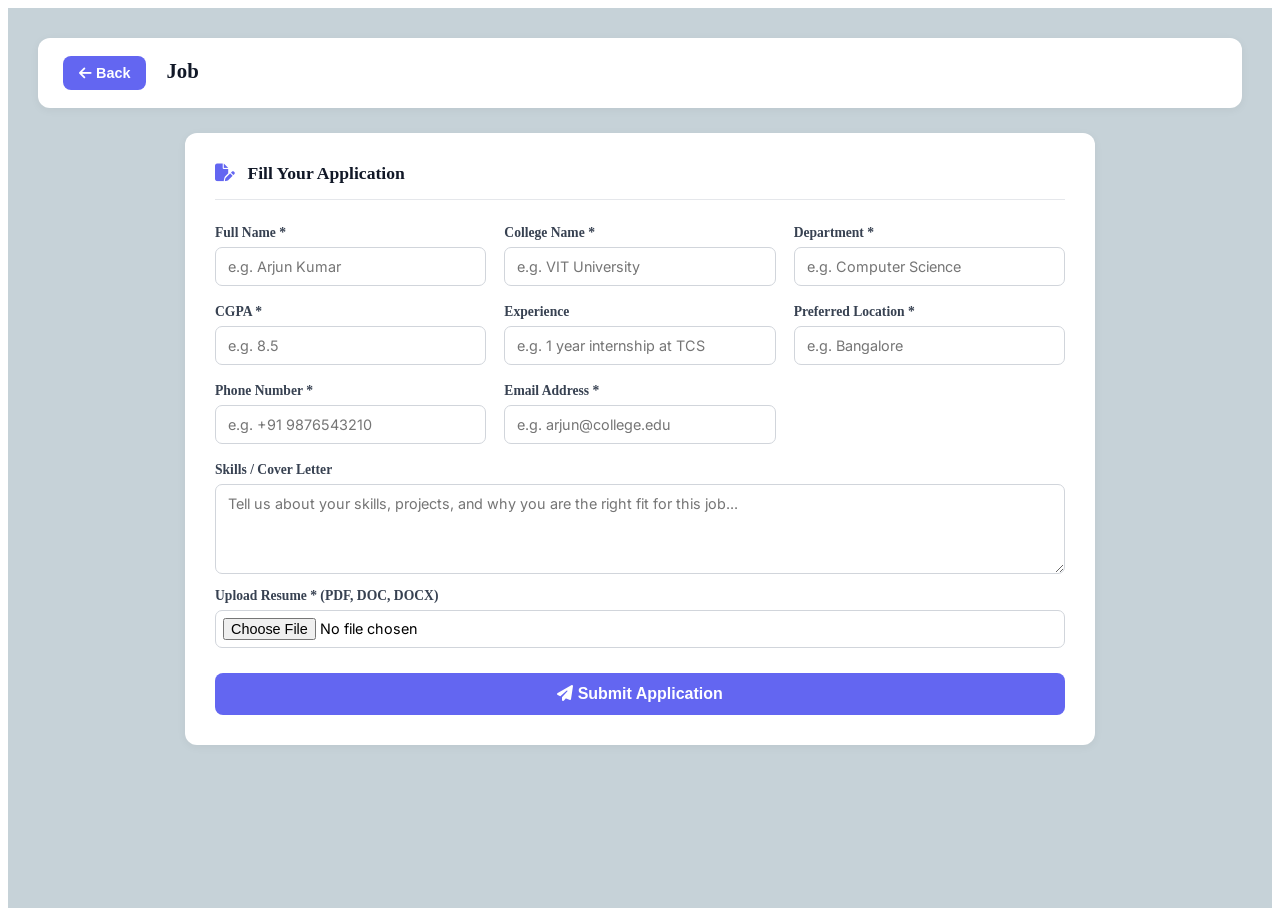
==== apply_job.html @ 4dcdec29 "clg palcement project" ====
<!DOCTYPE html>
<html lang="en">

<head>
    <meta charset="UTF-8">
    <meta name="viewport" content="width=device-width, initial-scale=1.0">
    <title>Apply for Job - College Portal</title>
    <link rel="stylesheet" href="stylee.css">
    <link rel="stylesheet" href="new_pages.css">
    <link rel="stylesheet" href="https://cdnjs.cloudflare.com/ajax/libs/font-awesome/6.5.0/css/all.min.css">
    <link href="https://fonts.googleapis.com/css2?family=Inter:wght@300;400;600&display=swap" rel="stylesheet">

    <style>

        /* Apply page outer wrapper */
        .apply-page {
            min-height: 100vh;
            background-color: rgb(198, 210, 216);
            padding: 30px;
            box-sizing: border-box;
        }

        /* Top header bar */
        .apply-header {
            background: white;
            border-radius: 12px;
            padding: 18px 25px;
            box-shadow: 0 2px 10px rgba(0,0,0,0.05);
            margin-bottom: 25px;
            display: flex;
            align-items: center;
            gap: 20px;
        }

        .apply-back-btn {
            background: #6366f1;
            color: white;
            border: none;
            border-radius: 8px;
            padding: 9px 16px;
            cursor: pointer;
            font-size: 0.9rem;
            font-weight: 600;
            white-space: nowrap;
        }

        .apply-back-btn:hover {
            background: #4338ca;
        }

        .apply-job-title {
            margin: 0;
            font-size: 1.3rem;
            color: #111827;
            text-transform: none;
        }

        .apply-company-name {
            margin: 4px 0 0 0;
            font-size: 0.9rem;
            color: #6b7280;
        }

        /* Company logo shown in header */
        .apply-company-logo {
            width: 55px;
            height: 55px;
            border-radius: 10px;
            object-fit: cover;
            flex-shrink: 0;
            display: none;
        }

        /* Form card */
        .apply-form-card {
            background: white;
            border-radius: 12px;
            padding: 30px;
            box-shadow: 0 2px 10px rgba(0,0,0,0.05);
            max-width: 850px;
            margin: 0 auto;
        }

        .apply-form-card h2 {
            margin: 0 0 25px 0;
            font-size: 1.1rem;
            color: #111827;
            text-transform: none;
            border-bottom: 1px solid #e5e7eb;
            padding-bottom: 15px;
        }

        /* Two-column grid for form fields */
        .apply-form-grid {
            display: grid;
            grid-template-columns: repeat(auto-fit, minmax(240px, 1fr));
            gap: 18px;
        }

        .apply-form-group {
            display: flex;
            flex-direction: column;
            gap: 6px;
        }

        .apply-form-group label {
            font-size: 0.85rem;
            font-weight: 600;
            color: #374151;
        }

        .apply-form-group input,
        .apply-form-group select,
        .apply-form-group textarea {
            padding: 10px 12px;
            border: 1px solid #d1d5db;
            border-radius: 7px;
            font-size: 0.9rem;
            font-family: 'Inter', sans-serif;
            margin: 0;
            width: 100%;
            box-sizing: border-box;
        }

        .apply-form-group input:focus,
        .apply-form-group select:focus,
        .apply-form-group textarea:focus {
            outline: none;
            border-color: #6366f1;
        }

        .apply-form-group textarea {
            resize: vertical;
            min-height: 90px;
        }

        /* Submit button */
        .apply-submit-btn {
            margin-top: 25px;
            padding: 12px;
            background: #6366f1;
            color: white;
            border: none;
            border-radius: 8px;
            cursor: pointer;
            font-weight: 600;
            font-size: 1rem;
            width: 100%;
            transition: background 0.2s;
        }

        .apply-submit-btn:hover {
            background: #4338ca;
        }

        /* Success message */
        .apply-success-msg {
            display: none;
            margin-top: 18px;
            padding: 14px 18px;
            background: #dcfce7;
            color: #15803d;
            border-radius: 8px;
            font-size: 1rem;
            font-weight: 600;
            text-align: center;
        }

        /* Error message */
        .apply-error-msg {
            display: none;
            margin-top: 18px;
            padding: 12px 16px;
            background: #fee2e2;
            color: #b91c1c;
            border-radius: 8px;
            font-size: 0.9rem;
            font-weight: 600;
        }

    </style>

</head>

<body>

    <div class="apply-page">

        <!-- Top header -->
        <div class="apply-header">

            <button class="apply-back-btn" onclick="history.back()">
                <i class="fa-solid fa-arrow-left"></i> Back
            </button>

            <!-- Company logo (shown if available) -->
            <img id="ap_companyLogo" class="apply-company-logo" src="" alt="Company Logo">

            <div>
                <h1 class="apply-job-title" id="ap_jobTitle">Job Application</h1>
                <p class="apply-company-name" id="ap_companyName"></p>
            </div>

        </div>


        <!-- Application Form Card -->
        <div class="apply-form-card">

            <h2><i class="fa-solid fa-file-pen" style="color:#6366f1; margin-right:8px;"></i> Fill Your Application</h2>

            <!-- Grid fields -->
            <div class="apply-form-grid">

                <div class="apply-form-group">
                    <label>Full Name *</label>
                    <input type="text" id="ap_name" placeholder="e.g. Arjun Kumar">
                </div>

                <div class="apply-form-group">
                    <label>College Name *</label>
                    <input type="text" id="ap_college" placeholder="e.g. VIT University">
                </div>

                <div class="apply-form-group">
                    <label>Department *</label>
                    <input type="text" id="ap_dept" placeholder="e.g. Computer Science">
                </div>

                <div class="apply-form-group">
                    <label>CGPA *</label>
                    <input type="text" id="ap_cgpa" placeholder="e.g. 8.5">
                </div>

                <div class="apply-form-group">
                    <label>Experience</label>
                    <input type="text" id="ap_experience" placeholder="e.g. 1 year internship at TCS">
                </div>

                <div class="apply-form-group">
                    <label>Preferred Location *</label>
                    <input type="text" id="ap_location" placeholder="e.g. Bangalore">
                </div>

                <div class="apply-form-group">
                    <label>Phone Number *</label>
                    <input type="text" id="ap_phone" placeholder="e.g. +91 9876543210">
                </div>

                <div class="apply-form-group">
                    <label>Email Address *</label>
                    <input type="email" id="ap_email" placeholder="e.g. arjun@college.edu">
                </div>

            </div>

            <!-- Full-width fields -->
            <div class="apply-form-group" style="margin-top: 18px;">
                <label>Skills / Cover Letter</label>
                <textarea id="ap_skills" placeholder="Tell us about your skills, projects, and why you are the right fit for this job..."></textarea>
            </div>

            <div class="apply-form-group" style="margin-top: 14px;">
                <label>Upload Resume * (PDF, DOC, DOCX)</label>
                <input type="file" id="ap_resume" accept=".pdf,.doc,.docx" style="padding: 7px;">
            </div>

            <!-- Submit button -->
            <button class="apply-submit-btn" onclick="ap_submitApplication()">
                <i class="fa-solid fa-paper-plane"></i> Submit Application
            </button>

            <!-- Messages -->
            <div class="apply-success-msg" id="ap_successMsg">
                ✅ Applied successfully! Your application has been submitted.
            </div>

            <div class="apply-error-msg" id="ap_errorMsg">
                ⚠️ Please fill all required fields (marked with *)
            </div>

        </div>

    </div>


    <script>

        // =================== Read Job and Company from URL ===================
        function ap_readUrlParams() {

            var params  = new URLSearchParams(window.location.search);
            var jobTitle = params.get("job")     || "Job";
            var company  = params.get("company") || "";
            var logoUrl  = params.get("logo")    || "";

            // Show job title and company in header
            document.getElementById("ap_jobTitle").innerText = jobTitle;

            if (company) {
                document.getElementById("ap_companyName").innerText = "at " + company;
            }

            // Show company logo if available
            if (logoUrl) {
                var logoEl = document.getElementById("ap_companyLogo");
                logoEl.src = decodeURIComponent(logoUrl);
                logoEl.style.display = "block";
            }

            // Store for use in submit
            window.ap_jobTitle   = jobTitle;
            window.ap_companyName = company;
        }


        // =================== Submit Application ===================
        function ap_submitApplication() {

            var name        = document.getElementById("ap_name").value.trim();
            var college     = document.getElementById("ap_college").value.trim();
            var dept        = document.getElementById("ap_dept").value.trim();
            var cgpa        = document.getElementById("ap_cgpa").value.trim();
            var location    = document.getElementById("ap_location").value.trim();
            var phone       = document.getElementById("ap_phone").value.trim();
            var email       = document.getElementById("ap_email").value.trim();
            var resumeInput = document.getElementById("ap_resume");

            var successMsg = document.getElementById("ap_successMsg");
            var errorMsg   = document.getElementById("ap_errorMsg");

            // Validate required fields
            if (!name || !college || !dept || !cgpa || !location || !phone || !email) {
                errorMsg.innerText = "⚠️ Please fill all required fields (marked with *)";
                errorMsg.style.display = "block";
                successMsg.style.display = "none";
                setTimeout(function() { errorMsg.style.display = "none"; }, 3000);
                return;
            }

            // Get resume file name
            var resumeName = "Not uploaded";
            if (resumeInput.files && resumeInput.files.length > 0) {
                resumeName = resumeInput.files[0].name;
            }

            // Build the application key (same format as s_applyJob in student_main.html)
            var jobKey = window.ap_jobTitle + (window.ap_companyName ? " at " + window.ap_companyName : "");

            // Load existing applications
            var apps = JSON.parse(localStorage.getItem("s_applications")) || [];

            // Check if already applied
            var alreadyApplied = apps.find(function(a) { return a.title === jobKey; });
            if (alreadyApplied) {
                errorMsg.innerText = "⚠️ You have already applied for this job!";
                errorMsg.style.display = "block";
                setTimeout(function() { errorMsg.style.display = "none"; }, 3000);
                return;
            }

            // Get today's date
            var today = new Date();
            var dateStr = today.getDate() + "/" + (today.getMonth() + 1) + "/" + today.getFullYear();

            // Save to localStorage (same format used in student_main.html)
            apps.push({ title: jobKey, date: dateStr, status: "Pending", resume: resumeName });
            localStorage.setItem("s_applications", JSON.stringify(apps));

            // Show success message
            successMsg.style.display = "block";
            errorMsg.style.display = "none";

            // ===== Feature 7: Clear all form fields after submit =====
            document.getElementById("ap_name").value       = "";
            document.getElementById("ap_college").value    = "";
            document.getElementById("ap_dept").value       = "";
            document.getElementById("ap_cgpa").value       = "";
            document.getElementById("ap_experience").value = "";
            document.getElementById("ap_location").value   = "";
            document.getElementById("ap_phone").value      = "";
            document.getElementById("ap_email").value      = "";
            document.getElementById("ap_skills").value     = "";
            document.getElementById("ap_resume").value     = "";

            // Hide success message after 4 seconds
            setTimeout(function() {
                successMsg.style.display = "none";
            }, 4000);
        }


        // =================== On Page Load ===================
        ap_readUrlParams();

    </script>

</body>

</html>
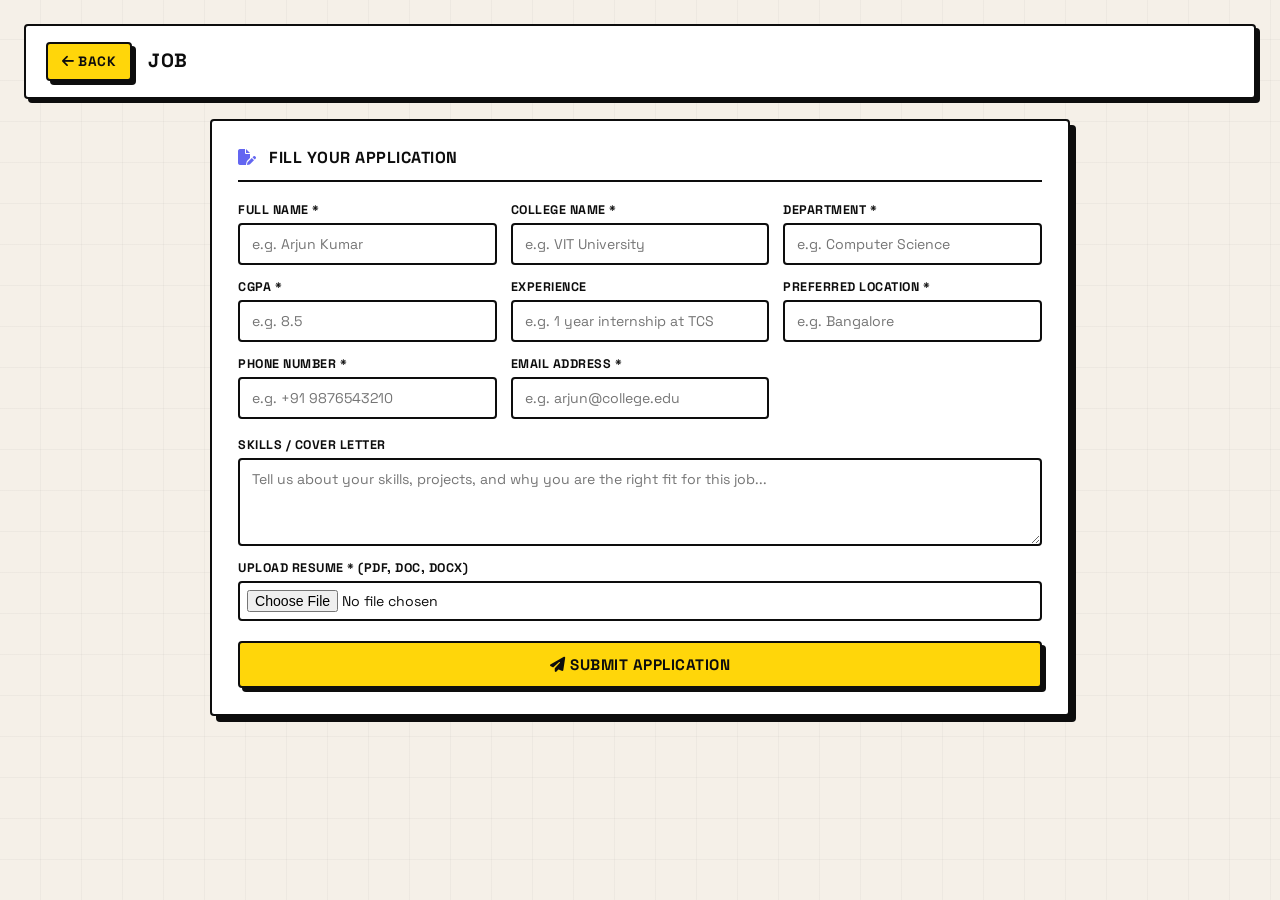
==== commit 0d9548b8: "change ui into neo burtalism" ====
--- a/apply_job.html
+++ b/apply_job.html
@@ -8,176 +8,11 @@
     <link rel="stylesheet" href="stylee.css">
     <link rel="stylesheet" href="new_pages.css">
     <link rel="stylesheet" href="https://cdnjs.cloudflare.com/ajax/libs/font-awesome/6.5.0/css/all.min.css">
-    <link href="https://fonts.googleapis.com/css2?family=Inter:wght@300;400;600&display=swap" rel="stylesheet">
+    <link href="https://fonts.googleapis.com/css2?family=Space+Grotesk:wght@400;500;600;700&family=DM+Mono:wght@400;500&display=swap" rel="stylesheet">
+    <link rel="stylesheet" href="neo_brutalism.css">
 
     <style>
-
-        /* Apply page outer wrapper */
-        .apply-page {
-            min-height: 100vh;
-            background-color: rgb(198, 210, 216);
-            padding: 30px;
-            box-sizing: border-box;
-        }
-
-        /* Top header bar */
-        .apply-header {
-            background: white;
-            border-radius: 12px;
-            padding: 18px 25px;
-            box-shadow: 0 2px 10px rgba(0,0,0,0.05);
-            margin-bottom: 25px;
-            display: flex;
-            align-items: center;
-            gap: 20px;
-        }
-
-        .apply-back-btn {
-            background: #6366f1;
-            color: white;
-            border: none;
-            border-radius: 8px;
-            padding: 9px 16px;
-            cursor: pointer;
-            font-size: 0.9rem;
-            font-weight: 600;
-            white-space: nowrap;
-        }
-
-        .apply-back-btn:hover {
-            background: #4338ca;
-        }
-
-        .apply-job-title {
-            margin: 0;
-            font-size: 1.3rem;
-            color: #111827;
-            text-transform: none;
-        }
-
-        .apply-company-name {
-            margin: 4px 0 0 0;
-            font-size: 0.9rem;
-            color: #6b7280;
-        }
-
-        /* Company logo shown in header */
-        .apply-company-logo {
-            width: 55px;
-            height: 55px;
-            border-radius: 10px;
-            object-fit: cover;
-            flex-shrink: 0;
-            display: none;
-        }
-
-        /* Form card */
-        .apply-form-card {
-            background: white;
-            border-radius: 12px;
-            padding: 30px;
-            box-shadow: 0 2px 10px rgba(0,0,0,0.05);
-            max-width: 850px;
-            margin: 0 auto;
-        }
-
-        .apply-form-card h2 {
-            margin: 0 0 25px 0;
-            font-size: 1.1rem;
-            color: #111827;
-            text-transform: none;
-            border-bottom: 1px solid #e5e7eb;
-            padding-bottom: 15px;
-        }
-
-        /* Two-column grid for form fields */
-        .apply-form-grid {
-            display: grid;
-            grid-template-columns: repeat(auto-fit, minmax(240px, 1fr));
-            gap: 18px;
-        }
-
-        .apply-form-group {
-            display: flex;
-            flex-direction: column;
-            gap: 6px;
-        }
-
-        .apply-form-group label {
-            font-size: 0.85rem;
-            font-weight: 600;
-            color: #374151;
-        }
-
-        .apply-form-group input,
-        .apply-form-group select,
-        .apply-form-group textarea {
-            padding: 10px 12px;
-            border: 1px solid #d1d5db;
-            border-radius: 7px;
-            font-size: 0.9rem;
-            font-family: 'Inter', sans-serif;
-            margin: 0;
-            width: 100%;
-            box-sizing: border-box;
-        }
-
-        .apply-form-group input:focus,
-        .apply-form-group select:focus,
-        .apply-form-group textarea:focus {
-            outline: none;
-            border-color: #6366f1;
-        }
-
-        .apply-form-group textarea {
-            resize: vertical;
-            min-height: 90px;
-        }
-
-        /* Submit button */
-        .apply-submit-btn {
-            margin-top: 25px;
-            padding: 12px;
-            background: #6366f1;
-            color: white;
-            border: none;
-            border-radius: 8px;
-            cursor: pointer;
-            font-weight: 600;
-            font-size: 1rem;
-            width: 100%;
-            transition: background 0.2s;
-        }
-
-        .apply-submit-btn:hover {
-            background: #4338ca;
-        }
-
-        /* Success message */
-        .apply-success-msg {
-            display: none;
-            margin-top: 18px;
-            padding: 14px 18px;
-            background: #dcfce7;
-            color: #15803d;
-            border-radius: 8px;
-            font-size: 1rem;
-            font-weight: 600;
-            text-align: center;
-        }
-
-        /* Error message */
-        .apply-error-msg {
-            display: none;
-            margin-top: 18px;
-            padding: 12px 16px;
-            background: #fee2e2;
-            color: #b91c1c;
-            border-radius: 8px;
-            font-size: 0.9rem;
-            font-weight: 600;
-        }
-
+        /* Page-specific overrides only */
     </style>
 
 </head>
@@ -397,4 +232,4 @@
 
 </body>
 
-</html>
+</html>
--- a/neo_brutalism.css
+++ b/neo_brutalism.css
@@ -0,0 +1,1892 @@
+/* ============================================================
+   NEO BRUTALISM UI - College Portal
+   Shared styles applied across all pages
+   ============================================================ */
+
+/* ===== Google Font Import ===== */
+@import url('https://fonts.googleapis.com/css2?family=Space+Grotesk:wght@400;500;600;700&family=DM+Mono:wght@400;500&display=swap');
+
+/* ===== CSS Variables ===== */
+:root {
+    --black: #0d0d0d;
+    --white: #ffffff;
+    --bg: #f5f0e8;
+    --yellow: #ffd60a;
+    --blue: #2563eb;
+    --red: #ef4444;
+    --green: #16a34a;
+    --orange: #ea580c;
+    --purple: #7c3aed;
+    --border: 2.5px solid #0d0d0d;
+    --shadow: 4px 4px 0px #0d0d0d;
+    --shadow-lg: 6px 6px 0px #0d0d0d;
+    --radius: 4px;
+    --font-main: 'Space Grotesk', sans-serif;
+    --font-mono: 'DM Mono', monospace;
+}
+
+/* ===== Global Reset ===== */
+* {
+    box-sizing: border-box;
+}
+
+body {
+    font-family: var(--font-main);
+    background-color: var(--bg);
+    margin: 0;
+    padding: 0;
+    overflow-x: hidden;
+    color: var(--black);
+}
+
+h1,
+h2,
+h3,
+h4 {
+    font-family: var(--font-main);
+    font-weight: 700;
+    color: var(--black);
+    margin-bottom: 16px;
+}
+
+/* ===== LOGIN PAGE ===== */
+#loginpage {
+    min-height: 100vh;
+    display: flex;
+    justify-content: center;
+    align-items: center;
+    flex-direction: column;
+    background-color: var(--bg);
+    background-image: repeating-linear-gradient(0deg, transparent, transparent 40px, rgba(0, 0, 0, 0.04) 40px, rgba(0, 0, 0, 0.04) 41px), repeating-linear-gradient(90deg, transparent, transparent 40px, rgba(0, 0, 0, 0.04) 40px, rgba(0, 0, 0, 0.04) 41px);
+    padding: 20px;
+}
+
+.loginoptions,
+.studentlogin,
+.companylogin,
+.studentregister,
+.companyregister {
+    background-color: var(--white);
+    padding: 30px 28px;
+    border: var(--border);
+    border-radius: var(--radius);
+    box-shadow: var(--shadow-lg);
+    width: 100%;
+    max-width: 360px;
+    text-align: center;
+    margin-bottom: 15px;
+}
+
+.loginoptions h2,
+.studentlogin h2,
+.companylogin h2,
+.studentregister h2,
+.companyregister h2 {
+    font-size: 1.6rem;
+    font-weight: 700;
+    text-transform: uppercase;
+    letter-spacing: 1px;
+    margin-bottom: 22px;
+    border-bottom: var(--border);
+    padding-bottom: 12px;
+}
+
+/* Login page portal title accent */
+.loginoptions h2 {
+    background: var(--yellow);
+    margin: -30px -28px 22px -28px;
+    padding: 16px 28px;
+    border-bottom: var(--border);
+    border-radius: var(--radius) var(--radius) 0 0;
+}
+
+label {
+    font-weight: 600;
+    font-size: 0.85rem;
+    margin-bottom: 5px;
+    display: block;
+    text-align: left;
+    text-transform: uppercase;
+    letter-spacing: 0.5px;
+}
+
+input,
+select,
+textarea {
+    padding: 10px 12px;
+    border: var(--border);
+    border-radius: var(--radius);
+    width: 100%;
+    box-sizing: border-box;
+    margin-bottom: 12px;
+    font-family: var(--font-main);
+    font-size: 0.9rem;
+    background: var(--white);
+    transition: box-shadow 0.15s;
+}
+
+input:focus,
+select:focus,
+textarea:focus {
+    outline: none;
+    box-shadow: 3px 3px 0px var(--black);
+}
+
+/* ===== BUTTONS ===== */
+.studentbtn,
+.companybtn,
+.loginbtn,
+.registerbtn,
+.backbtn,
+.apply-submit-btn,
+.settings-save-btn,
+.si-submit-btn,
+.apply-back-btn,
+.table-btn,
+.apply-btn {
+    padding: 11px 14px;
+    border: var(--border);
+    border-radius: var(--radius);
+    cursor: pointer;
+    font-weight: 700;
+    font-family: var(--font-main);
+    font-size: 0.9rem;
+    text-transform: uppercase;
+    letter-spacing: 0.5px;
+    transition: transform 0.1s, box-shadow 0.1s;
+    width: 100%;
+    margin-bottom: 10px;
+    display: block;
+}
+
+.studentbtn,
+.companybtn,
+.loginbtn,
+.apply-btn,
+.apply-submit-btn,
+.settings-save-btn,
+.si-submit-btn,
+.apply-back-btn,
+.table-btn {
+    background-color: var(--yellow);
+    color: var(--black);
+    box-shadow: var(--shadow);
+}
+
+.studentbtn:hover,
+.companybtn:hover,
+.loginbtn:hover,
+.apply-btn:hover,
+.apply-submit-btn:hover,
+.settings-save-btn:hover,
+.si-submit-btn:hover,
+.apply-back-btn:hover,
+.table-btn:hover {
+    transform: translate(-2px, -2px);
+    box-shadow: 6px 6px 0px var(--black);
+}
+
+.studentbtn:active,
+.companybtn:active,
+.loginbtn:active,
+.apply-btn:active {
+    transform: translate(2px, 2px);
+    box-shadow: 1px 1px 0px var(--black);
+}
+
+.registerbtn {
+    background-color: var(--black);
+    color: var(--white);
+    box-shadow: var(--shadow);
+}
+
+.registerbtn:hover {
+    transform: translate(-2px, -2px);
+    box-shadow: 6px 6px 0px #555;
+}
+
+.backbtn {
+    background-color: var(--white);
+    color: var(--black);
+    box-shadow: var(--shadow);
+}
+
+.backbtn:hover {
+    transform: translate(-2px, -2px);
+    box-shadow: 6px 6px 0px var(--black);
+}
+
+/* Register/Login link buttons */
+.registerherebtn,
+.loginherebtn {
+    background-color: transparent;
+    color: var(--blue);
+    text-decoration: underline;
+    font-weight: 700;
+    font-family: var(--font-main);
+    padding: 4px 8px;
+    border-radius: var(--radius);
+    transition: background 0.15s, color 0.15s;
+    cursor: pointer;
+}
+
+.registerherebtn:hover,
+.loginherebtn:hover {
+    background-color: var(--black);
+    color: var(--yellow);
+    text-decoration: none;
+}
+
+/* Form messages */
+.form-msg {
+    margin-bottom: 14px;
+    padding: 10px 12px;
+    border-radius: var(--radius);
+    font-size: 0.88rem;
+    font-weight: 600;
+    display: none;
+    border: var(--border);
+    text-align: left;
+}
+
+.msg-error {
+    display: block;
+    background: #fef2f2;
+    color: var(--red);
+    border-color: var(--red);
+}
+
+.msg-success {
+    display: block;
+    background: #f0fdf4;
+    color: var(--green);
+    border-color: var(--green);
+}
+
+/* ===== SIDEBAR ===== */
+.sidebar {
+    position: fixed;
+    left: -260px;
+    top: 0;
+    width: 260px;
+    height: 100%;
+    background: var(--black);
+    color: var(--white);
+    transition: left 0.3s ease;
+    padding-top: 0;
+    z-index: 1001;
+    border-right: var(--border);
+    overflow-y: auto;
+}
+
+.sidebar.active {
+    left: 0;
+}
+
+.sidebar-header {
+    text-align: center;
+    padding: 0;
+    background: var(--yellow);
+    border-bottom: var(--border);
+}
+
+.sidebar-header h2 {
+    color: var(--black);
+    margin: 0;
+    padding: 18px 20px;
+    font-size: 1.1rem;
+    text-transform: uppercase;
+    letter-spacing: 1px;
+}
+
+.sidebar-menu {
+    list-style: none;
+    padding: 0;
+    margin: 0;
+}
+
+.sidebar-menu li {
+    padding: 14px 22px;
+    cursor: pointer;
+    display: flex;
+    align-items: center;
+    gap: 14px;
+    font-size: 0.9rem;
+    font-weight: 600;
+    text-transform: uppercase;
+    letter-spacing: 0.5px;
+    border-bottom: 1px solid rgba(255, 255, 255, 0.07);
+    transition: background 0.15s, color 0.15s;
+}
+
+.sidebar-menu li:hover {
+    background: var(--yellow);
+    color: var(--black);
+}
+
+.sidebar-menu li i {
+    width: 18px;
+    text-align: center;
+}
+
+/* ===== MAIN CONTENT AREA ===== */
+.main-content {
+    background-color: var(--bg);
+    min-height: 100vh;
+    transition: margin-left 0.3s ease, width 0.3s ease;
+    margin-left: 0;
+    width: 100%;
+    box-sizing: border-box;
+}
+
+.sidebar.active~.main-content {
+    margin-left: 260px;
+    width: calc(100% - 260px);
+}
+
+/* ===== TOP NAVBAR ===== */
+.top-navbar {
+    background-color: var(--white);
+    display: flex;
+    justify-content: space-between;
+    align-items: center;
+    padding: 14px 22px;
+    border-bottom: var(--border);
+    position: sticky;
+    top: 0;
+    z-index: 100;
+    gap: 12px;
+    flex-wrap: wrap;
+}
+
+.welcome-section {
+    display: flex;
+    align-items: center;
+    gap: 12px;
+    flex-shrink: 0;
+}
+
+.welcome-section h1 {
+    font-size: 1.1rem;
+    margin: 0;
+    text-transform: uppercase;
+    letter-spacing: 0.5px;
+    font-weight: 700;
+}
+
+.welcome-section p {
+    margin: 2px 0 0 0;
+    font-size: 0.8rem;
+    color: #555;
+    font-family: var(--font-mono);
+}
+
+.menu-toggle {
+    background: var(--yellow);
+    border: var(--border);
+    padding: 8px 12px;
+    border-radius: var(--radius);
+    cursor: pointer;
+    font-size: 1rem;
+    box-shadow: var(--shadow);
+    transition: transform 0.1s, box-shadow 0.1s;
+    flex-shrink: 0;
+}
+
+.menu-toggle:hover {
+    transform: translate(-1px, -1px);
+    box-shadow: 5px 5px 0px var(--black);
+}
+
+/* Search container */
+.search-container {
+    background: var(--white);
+    border: var(--border);
+    border-radius: var(--radius);
+    padding: 8px 14px;
+    display: flex;
+    align-items: center;
+    flex: 1;
+    max-width: 300px;
+    min-width: 140px;
+    gap: 8px;
+}
+
+.search-container input {
+    border: none;
+    background: transparent;
+    margin: 0;
+    padding: 2px 0;
+    width: 100%;
+    font-size: 0.88rem;
+    box-shadow: none;
+}
+
+.search-container input:focus {
+    box-shadow: none;
+    outline: none;
+}
+
+/* User actions */
+.user-actions {
+    display: flex;
+    align-items: center;
+    gap: 12px;
+    flex-shrink: 0;
+}
+
+.notification-icon {
+    position: relative;
+    font-size: 1.1rem;
+    color: var(--black);
+    cursor: pointer;
+    background: var(--yellow);
+    border: var(--border);
+    width: 36px;
+    height: 36px;
+    border-radius: var(--radius);
+    display: flex;
+    align-items: center;
+    justify-content: center;
+    box-shadow: 2px 2px 0px var(--black);
+}
+
+.notification-icon .dot {
+    position: absolute;
+    top: -3px;
+    right: -3px;
+    height: 9px;
+    width: 9px;
+    background: var(--red);
+    border-radius: 50%;
+    border: 2px solid var(--white);
+}
+
+.profile-circle {
+    background: var(--black);
+    width: 38px;
+    height: 38px;
+    border-radius: 50%;
+    border: var(--border);
+    cursor: pointer;
+    overflow: hidden;
+    display: flex;
+    align-items: center;
+    justify-content: center;
+    box-shadow: 2px 2px 0px var(--black);
+}
+
+.profile-circle img {
+    width: 100%;
+    height: 100%;
+    object-fit: cover;
+    border-radius: 50%;
+}
+
+/* ===== DASHBOARD HOME ===== */
+.dashboard-home {
+    padding: 24px;
+}
+
+/* ===== STAT CARDS ===== */
+.stats-grid {
+    display: grid;
+    grid-template-columns: repeat(auto-fit, minmax(200px, 1fr));
+    gap: 16px;
+    margin-bottom: 24px;
+}
+
+.stat-card {
+    background: var(--white);
+    padding: 18px 20px;
+    border: var(--border);
+    border-radius: var(--radius);
+    display: flex;
+    align-items: center;
+    gap: 14px;
+    box-shadow: var(--shadow);
+    transition: transform 0.15s, box-shadow 0.15s;
+}
+
+.stat-card:hover {
+    transform: translate(-2px, -2px);
+    box-shadow: var(--shadow-lg);
+}
+
+.stat-icon {
+    width: 48px;
+    height: 48px;
+    border-radius: var(--radius);
+    border: var(--border);
+    display: flex;
+    justify-content: center;
+    align-items: center;
+    font-size: 1.2rem;
+    flex-shrink: 0;
+}
+
+.blue {
+    background: #dbeafe;
+    color: var(--blue);
+}
+
+.green {
+    background: #dcfce7;
+    color: var(--green);
+}
+
+.orange {
+    background: #ffedd5;
+    color: var(--orange);
+}
+
+.stat-info h3 {
+    margin: 0;
+    font-size: 1.6rem;
+    font-family: var(--font-mono);
+}
+
+.stat-info p {
+    margin: 2px 0 0 0;
+    color: #555;
+    font-size: 0.82rem;
+    font-weight: 600;
+    text-transform: uppercase;
+    letter-spacing: 0.5px;
+}
+
+/* ===== RECENT ACTIVITY ===== */
+.recent-activity {
+    background: var(--white);
+    padding: 22px;
+    border: var(--border);
+    border-radius: var(--radius);
+    box-shadow: var(--shadow);
+}
+
+.recent-activity h2 {
+    font-size: 1rem;
+    text-transform: uppercase;
+    letter-spacing: 1px;
+    margin-bottom: 16px;
+    padding-bottom: 10px;
+    border-bottom: var(--border);
+}
+
+.activity-list {
+    display: flex;
+    flex-direction: column;
+    gap: 10px;
+}
+
+.activity-item {
+    display: flex;
+    justify-content: space-between;
+    align-items: center;
+    padding: 12px 14px;
+    border: var(--border);
+    border-radius: var(--radius);
+    background-color: var(--bg);
+    transition: transform 0.15s, box-shadow 0.15s;
+    gap: 10px;
+    flex-wrap: wrap;
+}
+
+.activity-item:hover {
+    transform: translate(-2px, -2px);
+    box-shadow: var(--shadow);
+    background-color: var(--yellow);
+}
+
+.activity-item p {
+    margin: 0;
+    font-size: 0.9rem;
+}
+
+.activity-item span {
+    font-size: 0.8rem;
+    color: #666;
+    font-family: var(--font-mono);
+    white-space: nowrap;
+}
+
+/* ===== JOB CARDS ===== */
+.dashboard-jobs {
+    padding: 20px 24px;
+    display: grid;
+    grid-template-columns: repeat(auto-fit, minmax(280px, 1fr));
+    gap: 20px;
+}
+
+.job-card {
+    background: var(--white);
+    border: var(--border);
+    border-radius: var(--radius);
+    overflow: hidden;
+    box-shadow: var(--shadow);
+    display: flex;
+    flex-direction: column;
+    transition: transform 0.15s, box-shadow 0.15s;
+}
+
+.job-card:hover {
+    transform: translate(-3px, -3px);
+    box-shadow: var(--shadow-lg);
+}
+
+.card-img-top {
+    width: 100%;
+    height: 180px;
+    object-fit: cover;
+    display: block;
+    border-bottom: var(--border);
+}
+
+.job-details {
+    padding: 18px;
+    text-align: left;
+    flex: 1;
+    display: flex;
+    flex-direction: column;
+}
+
+.job-title {
+    color: var(--black);
+    font-size: 1.1rem;
+    margin-bottom: 10px;
+    text-transform: uppercase;
+    font-weight: 700;
+}
+
+.job-details p {
+    margin: 5px 0;
+    font-size: 0.88rem;
+    color: #444;
+}
+
+.apply-btn {
+    margin-top: auto;
+    padding: 10px 14px;
+    background-color: var(--yellow);
+    color: var(--black);
+    border: var(--border);
+    border-radius: var(--radius);
+    cursor: pointer;
+    font-weight: 700;
+    font-family: var(--font-main);
+    font-size: 0.88rem;
+    text-transform: uppercase;
+    width: 100%;
+    box-shadow: var(--shadow);
+    margin-top: 14px;
+}
+
+.apply-btn:hover {
+    transform: translate(-2px, -2px);
+    box-shadow: var(--shadow-lg);
+}
+
+/* ===== PAGE HEADER ===== */
+.page-header {
+    padding: 22px 24px 10px 24px;
+}
+
+.page-header h2 {
+    margin: 0 0 4px 0;
+    font-size: 1.3rem;
+    text-transform: uppercase;
+    letter-spacing: 1px;
+}
+
+.page-header p {
+    margin: 0;
+    color: #666;
+    font-size: 0.85rem;
+    font-family: var(--font-mono);
+}
+
+/* ===== PAGE TOOLBAR ===== */
+.page-toolbar {
+    display: flex;
+    align-items: center;
+    gap: 12px;
+    padding: 0 24px 18px 24px;
+    flex-wrap: wrap;
+}
+
+.toolbar-search {
+    display: flex;
+    align-items: center;
+    gap: 10px;
+    background: var(--white);
+    border: var(--border);
+    border-radius: var(--radius);
+    padding: 9px 14px;
+    flex: 1;
+    min-width: 180px;
+}
+
+.toolbar-search input {
+    border: none;
+    background: transparent;
+    margin: 0;
+    padding: 0;
+    width: 100%;
+    font-size: 0.88rem;
+    box-shadow: none;
+}
+
+.toolbar-search input:focus {
+    box-shadow: none;
+    outline: none;
+}
+
+.page-toolbar select {
+    padding: 10px 14px;
+    border: var(--border);
+    border-radius: var(--radius);
+    background: var(--white);
+    font-size: 0.88rem;
+    cursor: pointer;
+    margin: 0;
+    width: auto;
+    font-family: var(--font-main);
+    font-weight: 600;
+    box-shadow: var(--shadow);
+}
+
+/* ===== TABLE ===== */
+.table-container {
+    margin: 0 24px 28px 24px;
+    background: var(--white);
+    border: var(--border);
+    border-radius: var(--radius);
+    box-shadow: var(--shadow);
+    overflow: hidden;
+    overflow-x: auto;
+}
+
+.data-table {
+    width: 100%;
+    border-collapse: collapse;
+    font-size: 0.88rem;
+    min-width: 500px;
+}
+
+.data-table thead {
+    background: var(--yellow);
+}
+
+.data-table th {
+    padding: 13px 18px;
+    text-align: left;
+    font-weight: 700;
+    color: var(--black);
+    border-bottom: var(--border);
+    text-transform: uppercase;
+    font-size: 0.8rem;
+    letter-spacing: 0.5px;
+}
+
+.data-table td {
+    padding: 13px 18px;
+    color: #333;
+    border-bottom: 1px solid #e5e5e5;
+}
+
+.data-table tr:last-child td {
+    border-bottom: none;
+}
+
+.data-table tbody tr:hover {
+    background: var(--bg);
+}
+
+/* ===== BADGES ===== */
+.badge {
+    padding: 4px 10px;
+    border-radius: var(--radius);
+    border: 2px solid currentColor;
+    font-size: 0.75rem;
+    font-weight: 700;
+    text-transform: uppercase;
+    letter-spacing: 0.5px;
+}
+
+.badge-green {
+    background: #dcfce7;
+    color: var(--green);
+}
+
+.badge-orange {
+    background: #ffedd5;
+    color: var(--orange);
+}
+
+/* Table action button */
+.table-btn {
+    padding: 5px 12px;
+    background: var(--yellow);
+    color: var(--black);
+    border: var(--border);
+    border-radius: var(--radius);
+    cursor: pointer;
+    font-size: 0.8rem;
+    font-weight: 700;
+    font-family: var(--font-main);
+    box-shadow: 2px 2px 0px var(--black);
+    text-transform: uppercase;
+    width: auto;
+    margin: 0;
+    display: inline-block;
+}
+
+.table-btn:hover {
+    transform: translate(-1px, -1px);
+    box-shadow: 4px 4px 0px var(--black);
+}
+
+/* ===== COMPANY CARDS ===== */
+.company-grid {
+    display: grid;
+    grid-template-columns: repeat(auto-fit, minmax(260px, 1fr));
+    gap: 16px;
+    padding: 0 24px 28px 24px;
+}
+
+.company-card {
+    background: var(--white);
+    border: var(--border);
+    border-radius: var(--radius);
+    padding: 18px;
+    display: flex;
+    align-items: center;
+    gap: 14px;
+    box-shadow: var(--shadow);
+    transition: transform 0.15s, box-shadow 0.15s;
+}
+
+.company-card:hover {
+    transform: translate(-2px, -2px);
+    box-shadow: var(--shadow-lg);
+}
+
+.company-logo-circle {
+    width: 52px;
+    height: 52px;
+    border-radius: var(--radius);
+    border: var(--border);
+    display: flex;
+    justify-content: center;
+    align-items: center;
+    flex-shrink: 0;
+    font-size: 1.4rem;
+}
+
+.company-info {
+    flex: 1;
+}
+
+.company-info h3 {
+    margin: 0 0 4px 0;
+    font-size: 0.95rem;
+    color: var(--black);
+    text-transform: uppercase;
+    font-weight: 700;
+}
+
+.company-info p {
+    margin: 2px 0;
+    font-size: 0.8rem;
+    color: #666;
+    font-family: var(--font-mono);
+}
+
+/* ===== ANALYTICS ===== */
+.analytics-grid {
+    display: grid;
+    grid-template-columns: repeat(auto-fit, minmax(280px, 1fr));
+    gap: 18px;
+    padding: 0 24px 28px 24px;
+}
+
+.analytics-card {
+    background: var(--white);
+    border: var(--border);
+    border-radius: var(--radius);
+    padding: 20px;
+    box-shadow: var(--shadow);
+}
+
+.analytics-card h3 {
+    margin: 0 0 16px 0;
+    font-size: 0.9rem;
+    text-transform: uppercase;
+    letter-spacing: 1px;
+    padding-bottom: 10px;
+    border-bottom: var(--border);
+}
+
+.bar-row {
+    display: flex;
+    align-items: center;
+    gap: 10px;
+    margin-bottom: 12px;
+}
+
+.bar-label {
+    font-size: 0.82rem;
+    color: #444;
+    width: 120px;
+    flex-shrink: 0;
+    font-weight: 600;
+    font-family: var(--font-mono);
+}
+
+.bar-track {
+    flex: 1;
+    background: #e5e5e5;
+    border-radius: 2px;
+    height: 20px;
+    overflow: hidden;
+    border: 1px solid #ccc;
+}
+
+.bar-fill {
+    height: 100%;
+    display: flex;
+    align-items: center;
+    justify-content: flex-end;
+    padding-right: 6px;
+    font-size: 0.72rem;
+    font-weight: 700;
+    color: var(--black);
+    font-family: var(--font-mono);
+    transition: width 0.6s ease;
+}
+
+.blue-bar {
+    background: #93c5fd;
+}
+
+.green-bar {
+    background: #86efac;
+}
+
+.orange-bar {
+    background: #fdba74;
+}
+
+.purple-bar {
+    background: #d8b4fe;
+}
+
+/* Month chart */
+.month-chart {
+    display: flex;
+    align-items: flex-end;
+    gap: 4px;
+    height: 160px;
+    padding-top: 10px;
+}
+
+.month-col {
+    flex: 1;
+    display: flex;
+    flex-direction: column;
+    align-items: center;
+    gap: 4px;
+    height: 100%;
+    justify-content: flex-end;
+}
+
+.month-bar-wrap {
+    display: flex;
+    align-items: flex-end;
+    height: 140px;
+    width: 100%;
+}
+
+.month-bar {
+    width: 100%;
+    min-width: 16px;
+    background: var(--yellow);
+    border: 1px solid var(--black);
+    border-radius: 2px 2px 0 0;
+    display: flex;
+    align-items: flex-start;
+    justify-content: center;
+    font-size: 0.58rem;
+    color: var(--black);
+    font-weight: 700;
+    padding-top: 3px;
+    font-family: var(--font-mono);
+}
+
+.month-col span {
+    font-size: 0.65rem;
+    color: #666;
+    font-family: var(--font-mono);
+}
+
+/* Top list */
+.top-list {
+    display: flex;
+    flex-direction: column;
+    gap: 10px;
+}
+
+.top-list-item {
+    display: flex;
+    align-items: center;
+    gap: 10px;
+    padding: 9px 12px;
+    background: var(--bg);
+    border: var(--border);
+    border-radius: var(--radius);
+}
+
+.top-rank {
+    width: 26px;
+    height: 26px;
+    border-radius: var(--radius);
+    background: var(--black);
+    color: var(--yellow);
+    font-size: 0.78rem;
+    font-weight: 700;
+    display: flex;
+    align-items: center;
+    justify-content: center;
+    flex-shrink: 0;
+    font-family: var(--font-mono);
+}
+
+.top-name {
+    flex: 1;
+    font-size: 0.88rem;
+    color: var(--black);
+    font-weight: 600;
+}
+
+/* Package list */
+.package-list {
+    display: flex;
+    flex-direction: column;
+    gap: 12px;
+}
+
+.package-row {
+    display: flex;
+    align-items: center;
+    gap: 10px;
+}
+
+.package-row span {
+    font-size: 0.82rem;
+    color: #444;
+    width: 100px;
+    flex-shrink: 0;
+    font-family: var(--font-mono);
+    font-weight: 600;
+}
+
+/* ===== SETTINGS ===== */
+.settings-grid {
+    display: grid;
+    grid-template-columns: repeat(auto-fit, minmax(300px, 1fr));
+    gap: 18px;
+    padding: 0 24px 28px 24px;
+}
+
+.settings-card {
+    background: var(--white);
+    border: var(--border);
+    border-radius: var(--radius);
+    padding: 20px;
+    box-shadow: var(--shadow);
+}
+
+.settings-card-header {
+    display: flex;
+    align-items: center;
+    gap: 10px;
+    margin-bottom: 18px;
+    padding-bottom: 12px;
+    border-bottom: var(--border);
+}
+
+.settings-card-header i {
+    font-size: 1.1rem;
+    color: var(--black);
+    background: var(--yellow);
+    width: 32px;
+    height: 32px;
+    display: flex;
+    align-items: center;
+    justify-content: center;
+    border: var(--border);
+    border-radius: var(--radius);
+}
+
+.settings-card-header h3 {
+    margin: 0;
+    font-size: 0.95rem;
+    color: var(--black);
+    text-transform: uppercase;
+    letter-spacing: 0.5px;
+    font-weight: 700;
+}
+
+.settings-form {
+    display: flex;
+    flex-direction: column;
+    gap: 2px;
+}
+
+.settings-form label {
+    font-size: 0.8rem;
+    font-weight: 700;
+    color: var(--black);
+    margin-top: 8px;
+    text-transform: uppercase;
+    letter-spacing: 0.5px;
+}
+
+.settings-form input {
+    padding: 9px 12px;
+    border: var(--border);
+    border-radius: var(--radius);
+    font-size: 0.88rem;
+    margin-bottom: 0;
+}
+
+.settings-save-btn {
+    margin-top: 14px;
+    padding: 10px;
+    background: var(--yellow);
+    color: var(--black);
+    border: var(--border);
+    border-radius: var(--radius);
+    cursor: pointer;
+    font-weight: 700;
+    font-size: 0.88rem;
+    text-transform: uppercase;
+    letter-spacing: 0.5px;
+    box-shadow: var(--shadow);
+    width: 100%;
+    font-family: var(--font-main);
+    display: block;
+    margin-bottom: 0;
+}
+
+.settings-save-btn:hover {
+    transform: translate(-2px, -2px);
+    box-shadow: var(--shadow-lg);
+}
+
+.settings-msg {
+    display: none;
+    margin: 8px 0 0 0;
+    padding: 8px 12px;
+    background: #f0fdf4;
+    color: var(--green);
+    border-radius: var(--radius);
+    border: 2px solid var(--green);
+    font-size: 0.85rem;
+    font-weight: 700;
+}
+
+/* Toggle switch */
+.toggle-row {
+    display: flex;
+    justify-content: space-between;
+    align-items: center;
+    padding: 11px 0;
+    border-bottom: 1px solid #e5e5e5;
+    font-size: 0.88rem;
+    color: var(--black);
+    font-weight: 600;
+}
+
+.toggle-row:last-child {
+    border-bottom: none;
+}
+
+.toggle-switch {
+    position: relative;
+    display: inline-block;
+    width: 44px;
+    height: 24px;
+    cursor: pointer;
+}
+
+.toggle-switch input {
+    display: none;
+}
+
+.toggle-slider {
+    position: absolute;
+    top: 0;
+    left: 0;
+    right: 0;
+    bottom: 0;
+    background: #d1d5db;
+    border-radius: 24px;
+    border: 2px solid var(--black);
+    transition: background 0.2s;
+}
+
+.toggle-slider:before {
+    content: "";
+    position: absolute;
+    width: 16px;
+    height: 16px;
+    background: var(--white);
+    border-radius: 50%;
+    top: 2px;
+    left: 2px;
+    transition: transform 0.2s;
+    border: 1px solid #aaa;
+}
+
+.toggle-switch input:checked+.toggle-slider {
+    background: var(--yellow);
+}
+
+.toggle-switch input:checked+.toggle-slider:before {
+    transform: translateX(20px);
+}
+
+/* ===== PROFILE PANEL ===== */
+.profile-panel {
+    position: fixed;
+    top: 0;
+    right: -320px;
+    width: 300px;
+    height: 100%;
+    background: var(--white);
+    border-left: var(--border);
+    box-shadow: -4px 0 0px var(--black);
+    z-index: 2000;
+    transition: right 0.3s ease;
+    overflow-y: auto;
+    padding: 20px 18px;
+    box-sizing: border-box;
+}
+
+.profile-panel.open {
+    right: 0;
+}
+
+.profile-panel-header {
+    display: flex;
+    justify-content: space-between;
+    align-items: center;
+    margin-bottom: 18px;
+    padding-bottom: 12px;
+    border-bottom: var(--border);
+}
+
+.profile-panel-header h3 {
+    margin: 0;
+    font-size: 1rem;
+    color: var(--black);
+    text-transform: uppercase;
+    letter-spacing: 1px;
+}
+
+.panel-close-btn {
+    background: var(--yellow);
+    border: var(--border);
+    font-size: 1rem;
+    cursor: pointer;
+    color: var(--black);
+    width: 30px;
+    height: 30px;
+    border-radius: var(--radius);
+    display: flex;
+    align-items: center;
+    justify-content: center;
+    box-shadow: 2px 2px 0px var(--black);
+}
+
+.panel-close-btn:hover {
+    background: var(--red);
+    color: var(--white);
+}
+
+.panel-photo-wrap {
+    text-align: center;
+    margin-bottom: 16px;
+}
+
+.panel-photo {
+    width: 80px;
+    height: 80px;
+    border-radius: 50%;
+    background: var(--black);
+    margin: 0 auto 10px;
+    overflow: hidden;
+    display: flex;
+    align-items: center;
+    justify-content: center;
+    cursor: pointer;
+    border: var(--border);
+    box-shadow: var(--shadow);
+}
+
+.panel-photo img {
+    width: 100%;
+    height: 100%;
+    object-fit: cover;
+}
+
+.panel-photo-icon {
+    font-size: 1.8rem;
+    color: var(--yellow);
+}
+
+.panel-photo-hint {
+    font-size: 0.72rem;
+    color: #666;
+    font-family: var(--font-mono);
+}
+
+.panel-info-row {
+    display: flex;
+    align-items: flex-start;
+    gap: 10px;
+    padding: 9px 0;
+    border-bottom: 1px solid #e5e5e5;
+    font-size: 0.88rem;
+}
+
+.panel-info-row:last-child {
+    border-bottom: none;
+}
+
+.panel-info-label {
+    color: #666;
+    font-size: 0.75rem;
+    min-width: 75px;
+    font-weight: 700;
+    text-transform: uppercase;
+    letter-spacing: 0.5px;
+    font-family: var(--font-mono);
+}
+
+.panel-info-value {
+    color: var(--black);
+    flex: 1;
+    word-break: break-word;
+    font-weight: 600;
+}
+
+.panel-backdrop {
+    display: none;
+    position: fixed;
+    top: 0;
+    left: 0;
+    width: 100%;
+    height: 100%;
+    background: rgba(0, 0, 0, 0.5);
+    z-index: 1999;
+}
+
+.panel-backdrop.open {
+    display: block;
+}
+
+/* ===== VALIDATION MESSAGES ===== */
+.val-error {
+    display: none;
+    background: #fef2f2;
+    color: var(--red);
+    padding: 8px 12px;
+    border-radius: var(--radius);
+    border: 2px solid var(--red);
+    font-size: 0.85rem;
+    font-weight: 700;
+    margin-top: 8px;
+}
+
+/* ===== STUDENT INFO FORM ===== */
+.student-info-form {
+    background: var(--white);
+    border: var(--border);
+    border-radius: var(--radius);
+    padding: 20px;
+    box-shadow: var(--shadow);
+    margin: 0 24px 24px 24px;
+}
+
+.student-info-form h3 {
+    margin: 0 0 16px 0;
+    font-size: 0.95rem;
+    color: var(--black);
+    text-transform: uppercase;
+    letter-spacing: 0.5px;
+    padding-bottom: 10px;
+    border-bottom: var(--border);
+}
+
+.si-form-grid {
+    display: grid;
+    grid-template-columns: repeat(auto-fit, minmax(200px, 1fr));
+    gap: 12px;
+}
+
+.si-form-group {
+    display: flex;
+    flex-direction: column;
+    gap: 5px;
+}
+
+.si-form-group label {
+    font-size: 0.78rem;
+    font-weight: 700;
+    color: var(--black);
+    text-transform: uppercase;
+    letter-spacing: 0.5px;
+    margin: 0;
+}
+
+.si-form-group input,
+.si-form-group textarea {
+    padding: 9px 12px;
+    border: var(--border);
+    border-radius: var(--radius);
+    font-size: 0.88rem;
+    font-family: var(--font-main);
+    margin: 0;
+    width: 100%;
+}
+
+.si-submit-btn {
+    margin-top: 16px;
+    padding: 10px 20px;
+    background: var(--yellow);
+    color: var(--black);
+    border: var(--border);
+    border-radius: var(--radius);
+    cursor: pointer;
+    font-weight: 700;
+    font-size: 0.88rem;
+    text-transform: uppercase;
+    box-shadow: var(--shadow);
+    width: auto;
+    font-family: var(--font-main);
+    display: inline-block;
+    margin-bottom: 0;
+}
+
+.si-submit-btn:hover {
+    transform: translate(-2px, -2px);
+    box-shadow: var(--shadow-lg);
+}
+
+.si-msg {
+    display: none;
+    margin-top: 10px;
+    padding: 9px 12px;
+    border-radius: var(--radius);
+    font-size: 0.85rem;
+    font-weight: 700;
+    border: 2px solid;
+}
+
+/* ===== HIDDEN ===== */
+.hidden {
+    display: none !important;
+}
+
+/* ===== APPLY PAGE ===== */
+.apply-page {
+    min-height: 100vh;
+    background-color: var(--bg);
+    padding: 24px;
+    box-sizing: border-box;
+    background-image: repeating-linear-gradient(0deg, transparent, transparent 40px, rgba(0, 0, 0, 0.03) 40px, rgba(0, 0, 0, 0.03) 41px), repeating-linear-gradient(90deg, transparent, transparent 40px, rgba(0, 0, 0, 0.03) 40px, rgba(0, 0, 0, 0.03) 41px);
+}
+
+.apply-header {
+    background: var(--white);
+    border: var(--border);
+    border-radius: var(--radius);
+    padding: 16px 20px;
+    box-shadow: var(--shadow);
+    margin-bottom: 20px;
+    display: flex;
+    align-items: center;
+    gap: 16px;
+}
+
+.apply-back-btn {
+    background: var(--yellow);
+    color: var(--black);
+    border: var(--border);
+    border-radius: var(--radius);
+    padding: 9px 14px;
+    cursor: pointer;
+    font-size: 0.85rem;
+    font-weight: 700;
+    white-space: nowrap;
+    box-shadow: var(--shadow);
+    text-transform: uppercase;
+    font-family: var(--font-main);
+    margin: 0;
+    width: auto;
+    display: inline-block;
+}
+
+.apply-back-btn:hover {
+    transform: translate(-1px, -1px);
+    box-shadow: var(--shadow-lg);
+}
+
+.apply-job-title {
+    margin: 0;
+    font-size: 1.2rem;
+    color: var(--black);
+    text-transform: uppercase;
+    font-weight: 700;
+    letter-spacing: 0.5px;
+}
+
+.apply-company-name {
+    margin: 3px 0 0 0;
+    font-size: 0.85rem;
+    color: #555;
+    font-family: var(--font-mono);
+}
+
+.apply-company-logo {
+    width: 50px;
+    height: 50px;
+    border-radius: var(--radius);
+    border: var(--border);
+    object-fit: cover;
+    flex-shrink: 0;
+    display: none;
+}
+
+.apply-form-card {
+    background: var(--white);
+    border: var(--border);
+    border-radius: var(--radius);
+    padding: 26px;
+    box-shadow: var(--shadow-lg);
+    max-width: 860px;
+    margin: 0 auto;
+}
+
+.apply-form-card h2 {
+    margin: 0 0 20px 0;
+    font-size: 1rem;
+    color: var(--black);
+    text-transform: uppercase;
+    border-bottom: var(--border);
+    padding-bottom: 12px;
+    letter-spacing: 0.5px;
+}
+
+.apply-form-grid {
+    display: grid;
+    grid-template-columns: repeat(auto-fit, minmax(220px, 1fr));
+    gap: 14px;
+}
+
+.apply-form-group {
+    display: flex;
+    flex-direction: column;
+    gap: 5px;
+}
+
+.apply-form-group label {
+    font-size: 0.78rem;
+    font-weight: 700;
+    color: var(--black);
+    text-transform: uppercase;
+    letter-spacing: 0.5px;
+    margin: 0;
+}
+
+.apply-form-group input,
+.apply-form-group select,
+.apply-form-group textarea {
+    padding: 10px 12px;
+    border: var(--border);
+    border-radius: var(--radius);
+    font-size: 0.88rem;
+    font-family: var(--font-main);
+    margin: 0;
+    width: 100%;
+}
+
+.apply-form-group textarea {
+    resize: vertical;
+    min-height: 88px;
+}
+
+.apply-submit-btn {
+    margin-top: 20px;
+    padding: 12px;
+    background: var(--yellow);
+    color: var(--black);
+    border: var(--border);
+    border-radius: var(--radius);
+    cursor: pointer;
+    font-weight: 700;
+    font-size: 0.95rem;
+    width: 100%;
+    text-transform: uppercase;
+    letter-spacing: 0.5px;
+    box-shadow: var(--shadow);
+    font-family: var(--font-main);
+    display: block;
+    margin-bottom: 0;
+}
+
+.apply-submit-btn:hover {
+    transform: translate(-2px, -2px);
+    box-shadow: var(--shadow-lg);
+}
+
+.apply-success-msg {
+    display: none;
+    margin-top: 16px;
+    padding: 13px 16px;
+    background: #f0fdf4;
+    color: var(--green);
+    border: 2px solid var(--green);
+    border-radius: var(--radius);
+    font-size: 0.95rem;
+    font-weight: 700;
+    text-align: center;
+}
+
+.apply-error-msg {
+    display: none;
+    margin-top: 14px;
+    padding: 11px 14px;
+    background: #fef2f2;
+    color: var(--red);
+    border: 2px solid var(--red);
+    border-radius: var(--radius);
+    font-size: 0.88rem;
+    font-weight: 700;
+}
+
+/* ===== COMPANY DASHBOARD SPECIFIC ===== */
+.job-post-form {
+    background: var(--white);
+    border: var(--border);
+    border-radius: var(--radius);
+    padding: 22px;
+    box-shadow: var(--shadow);
+    margin: 0 24px 24px 24px;
+}
+
+.job-post-form h3 {
+    margin: 0 0 16px 0;
+    font-size: 0.95rem;
+    color: var(--black);
+    text-transform: uppercase;
+    letter-spacing: 0.5px;
+    padding-bottom: 10px;
+    border-bottom: var(--border);
+}
+.post-job-form ,.manage-jobs-list{
+    margin-left: 25px;
+}
+
+/* ===== MOBILE RESPONSIVENESS ===== */
+
+/* Tablet: 768px and below */
+@media (max-width: 768px) {
+
+    /* Sidebar - overlay on mobile */
+    .sidebar {
+        left: -260px;
+        z-index: 1100;
+    }
+
+    .sidebar.active {
+        left: 0;
+    }
+
+    /* Main content - full width always on mobile */
+    .sidebar.active~.main-content {
+        margin-left: 0;
+        width: 100%;
+    }
+
+    /* Top navbar wrapping */
+    .top-navbar {
+        padding: 12px 14px;
+        gap: 8px;
+    }
+
+    .welcome-section h1 {
+        font-size: 0.95rem;
+    }
+
+    /* Hide search bar on small screens */
+    .search-container {
+        display: none;
+    }
+
+    /* Dashboard home */
+    .dashboard-home {
+        padding: 14px;
+    }
+
+    /* Stats grid - 1 column on mobile */
+    .stats-grid {
+        grid-template-columns: 1fr 1fr;
+        gap: 10px;
+    }
+
+    .stat-card {
+        padding: 14px;
+        gap: 10px;
+    }
+
+    .stat-info h3 {
+        font-size: 1.3rem;
+    }
+
+    /* Job cards grid */
+    .dashboard-jobs {
+        padding: 14px;
+        grid-template-columns: 1fr;
+        gap: 14px;
+    }
+
+    .card-img-top {
+        height: 160px;
+    }
+
+    /* Page header */
+    .page-header {
+        padding: 16px 14px 8px 14px;
+    }
+
+    /* Page toolbar */
+    .page-toolbar {
+        padding: 0 14px 14px 14px;
+    }
+
+    /* Table container */
+    .table-container {
+        margin: 0 14px 20px 14px;
+    }
+
+    /* Company grid */
+    .company-grid {
+        padding: 0 14px 20px 14px;
+        grid-template-columns: 1fr;
+    }
+
+    /* Analytics grid */
+    .analytics-grid {
+        padding: 0 14px 20px 14px;
+        grid-template-columns: 1fr;
+    }
+
+    /* Settings grid */
+    .settings-grid {
+        padding: 0 14px 20px 14px;
+        grid-template-columns: 1fr;
+    }
+
+    /* Student info form */
+    .student-info-form {
+        margin: 0 14px 20px 14px;
+    }
+
+    .si-form-grid {
+        grid-template-columns: 1fr;
+    }
+
+    /* Apply page */
+    .apply-page {
+        padding: 14px;
+    }
+
+    .apply-form-card {
+        padding: 18px;
+    }
+
+    .apply-form-grid {
+        grid-template-columns: 1fr;
+    }
+
+    /* Stats grid margin fixes on mobile */
+    .stats-grid[style] {
+        margin: 0 14px 16px 14px !important;
+    }
+
+    /* Login page */
+    .loginoptions,
+    .studentlogin,
+    .companylogin,
+    .studentregister,
+    .companyregister {
+        max-width: 100%;
+        padding: 24px 20px;
+    }
+
+    /* Profile panel full width on mobile */
+    .profile-panel {
+        width: 100%;
+        right: -100%;
+    }
+
+    .profile-panel.open {
+        right: 0;
+    }
+
+    /* Job post form */
+    .job-post-form {
+        margin: 0 14px 20px 14px;
+    }
+}
+
+/* Phone: 480px and below */
+@media (max-width: 480px) {
+
+    .stats-grid {
+        grid-template-columns: 1fr;
+    }
+
+    .top-navbar {
+        padding: 10px 12px;
+    }
+
+    .welcome-section h1 {
+        font-size: 0.88rem;
+    }
+
+    .apply-header {
+        flex-wrap: wrap;
+        gap: 10px;
+        padding: 14px;
+    }
+
+    .apply-job-title {
+        font-size: 1rem;
+    }
+
+    .activity-item {
+        flex-direction: column;
+        align-items: flex-start;
+        gap: 4px;
+    }
+
+    .sidebar-menu li {
+        padding: 12px 16px;
+        font-size: 0.85rem;
+    }
+}
+
